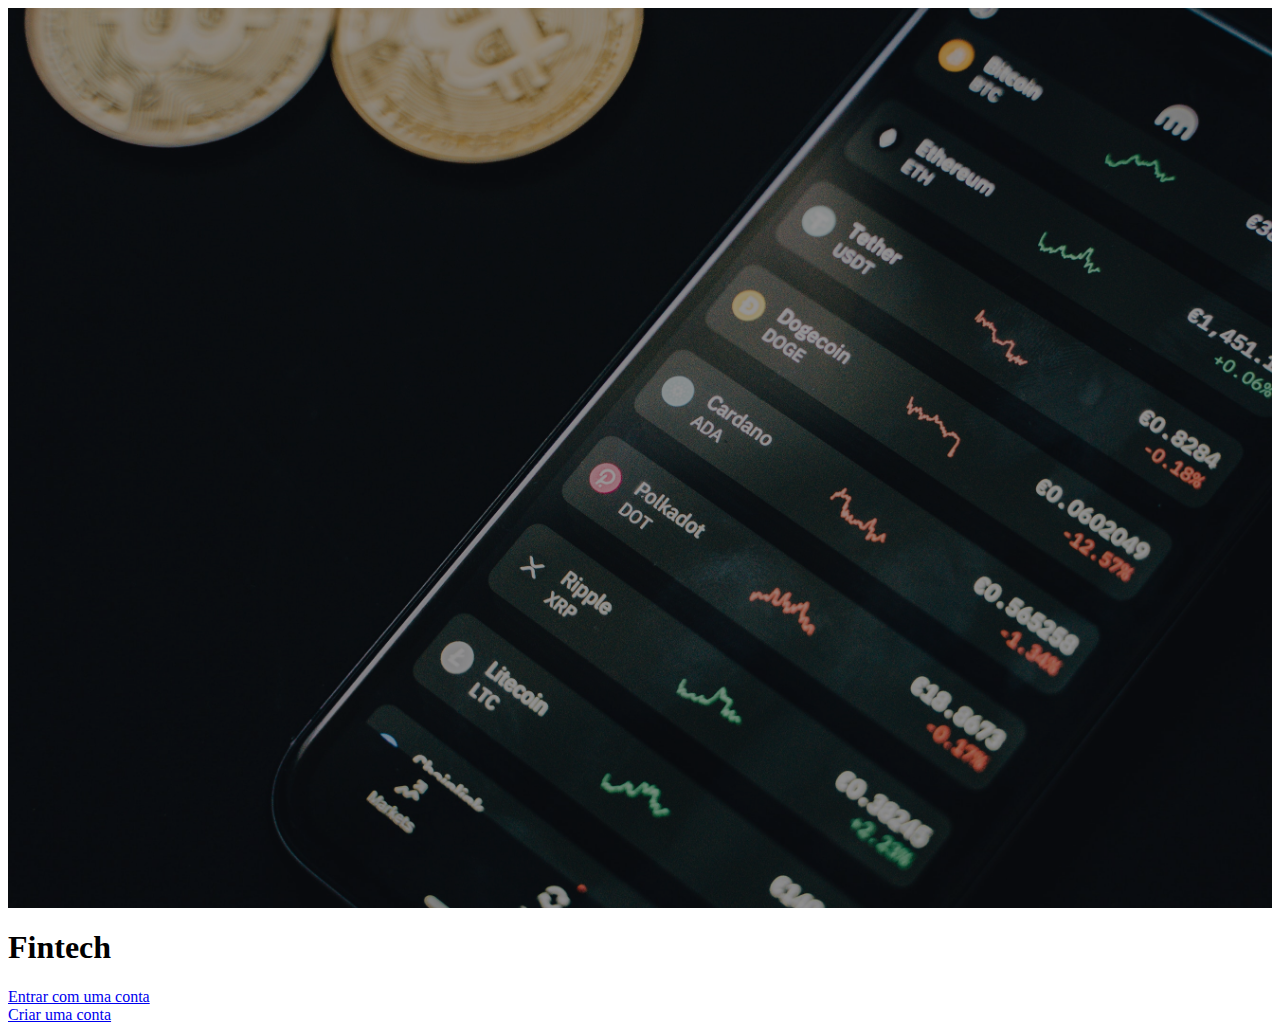
==== assets/pages/index.html @ 2d6da6c6 "Projeto Fintech" ====
<!doctype html>
<html lang="pt-br">

<head>
    <meta charset="utf-8">
    <meta name="viewport" content="width=device-width, initial-scale=1">
    <title>Fintech</title>
    <link href="https://cdn.jsdelivr.net/npm/bootstrap@5.3.0/dist/css/bootstrap.min.css" rel="stylesheet"
        integrity="sha384-9ndCyUaIbzAi2FUVXJi0CjmCapSmO7SnpJef0486qhLnuZ2cdeRhO02iuK6FUUVM" crossorigin="anonymous">

    <!-- Chamada do CSS Próprio -->
    <link rel="stylesheet" href="../css/styles.css">
</head>

<body>
    <div class="background "></div>
    <div class=" fw-bold fst-italic fs-1 text-light text-center text-uppercase position-absolute top-50 start-50 translate-middle">
        <h1>Fintech</h1>
            <div>
                <a href="../pages/login.html" class="btn btn-primary">Entrar com uma conta</a>
            </div>
    
            <div>
                <a href="../pages/new.html" class="text-light btn btn-link text-decoration-none">Criar uma conta</a>
            </div>
        </div>
    
    <script src="https://cdn.jsdelivr.net/npm/bootstrap@5.3.0/dist/js/bootstrap.bundle.min.js"
        integrity="sha384-geWF76RCwLtnZ8qwWowPQNguL3RmwHVBC9FhGdlKrxdiJJigb/j/68SIy3Te4Bkz"
        crossorigin="anonymous"></script>
</body>
</html>
---- assets/css/styles.css ----
.background {

    height: 100vh;
    background-image: url(../images/bg-tela-login.jpg);
    background-size: cover;
    background-repeat: no-repeat;
    background-position: center;
    z-index: 1;
    filter:contrast(1);
    filter: blur(1.5px);
    filter: brightness(60%);
}

.background2 {

    height: 100vh;
    background-image: url(../images/bg-tela-login.jpg);
    background-size: cover;
    background-repeat: no-repeat;
    background-position: center;
    z-index: 1;
}
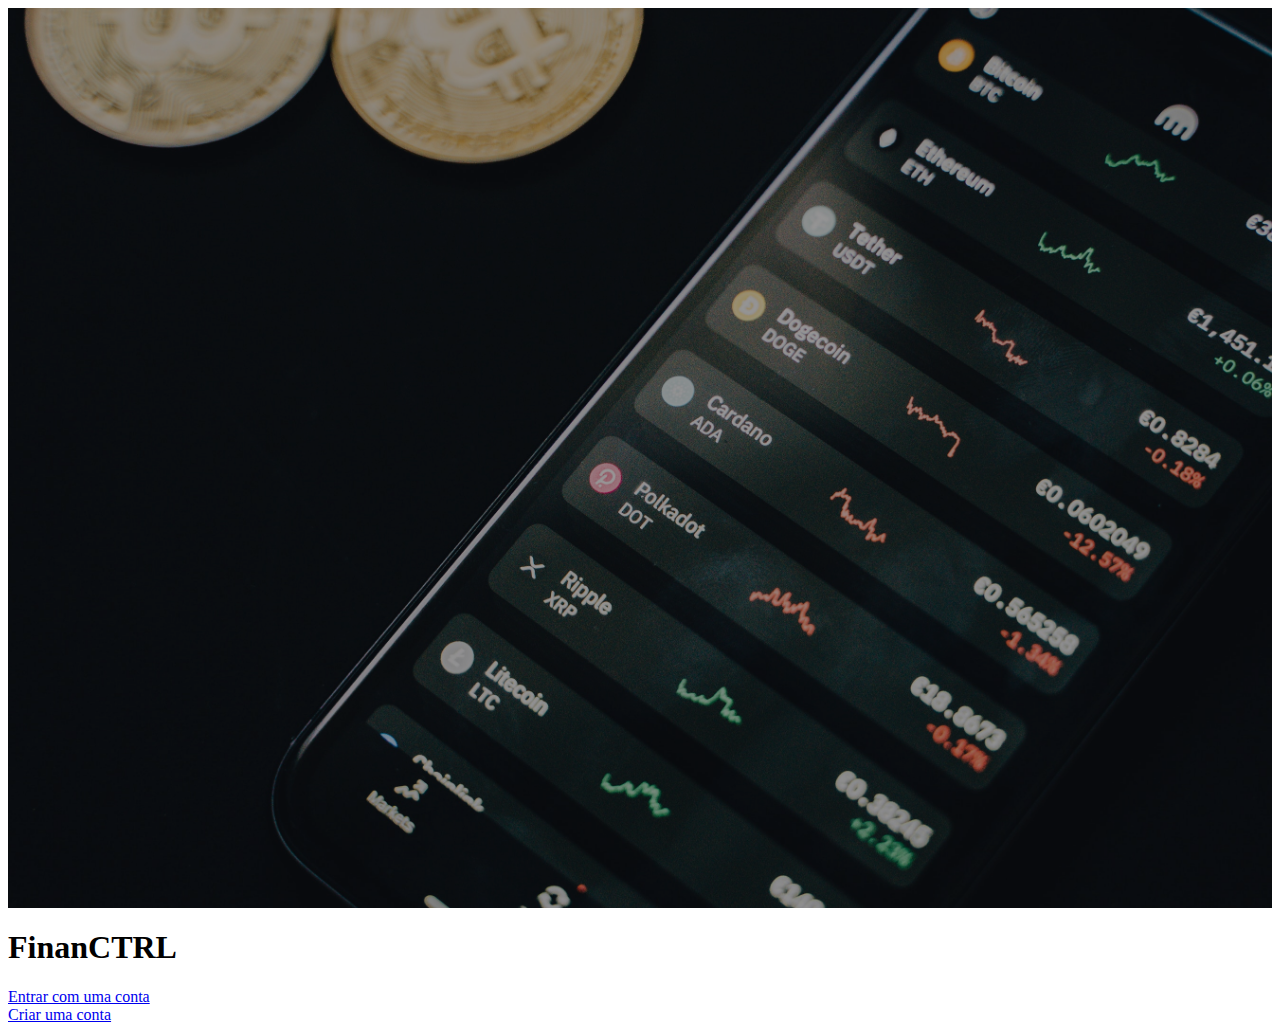
==== commit c14ba2cd: "Atualização de titulo" ====
--- a/assets/pages/index.html
+++ b/assets/pages/index.html
@@ -15,7 +15,7 @@
 <body>
     <div class="background "></div>
     <div class=" fw-bold fst-italic fs-1 text-light text-center text-uppercase position-absolute top-50 start-50 translate-middle">
-        <h1>Fintech</h1>
+        <h1>FinanCTRL</h1>
             <div>
                 <a href="../pages/login.html" class="btn btn-primary">Entrar com uma conta</a>
             </div>
